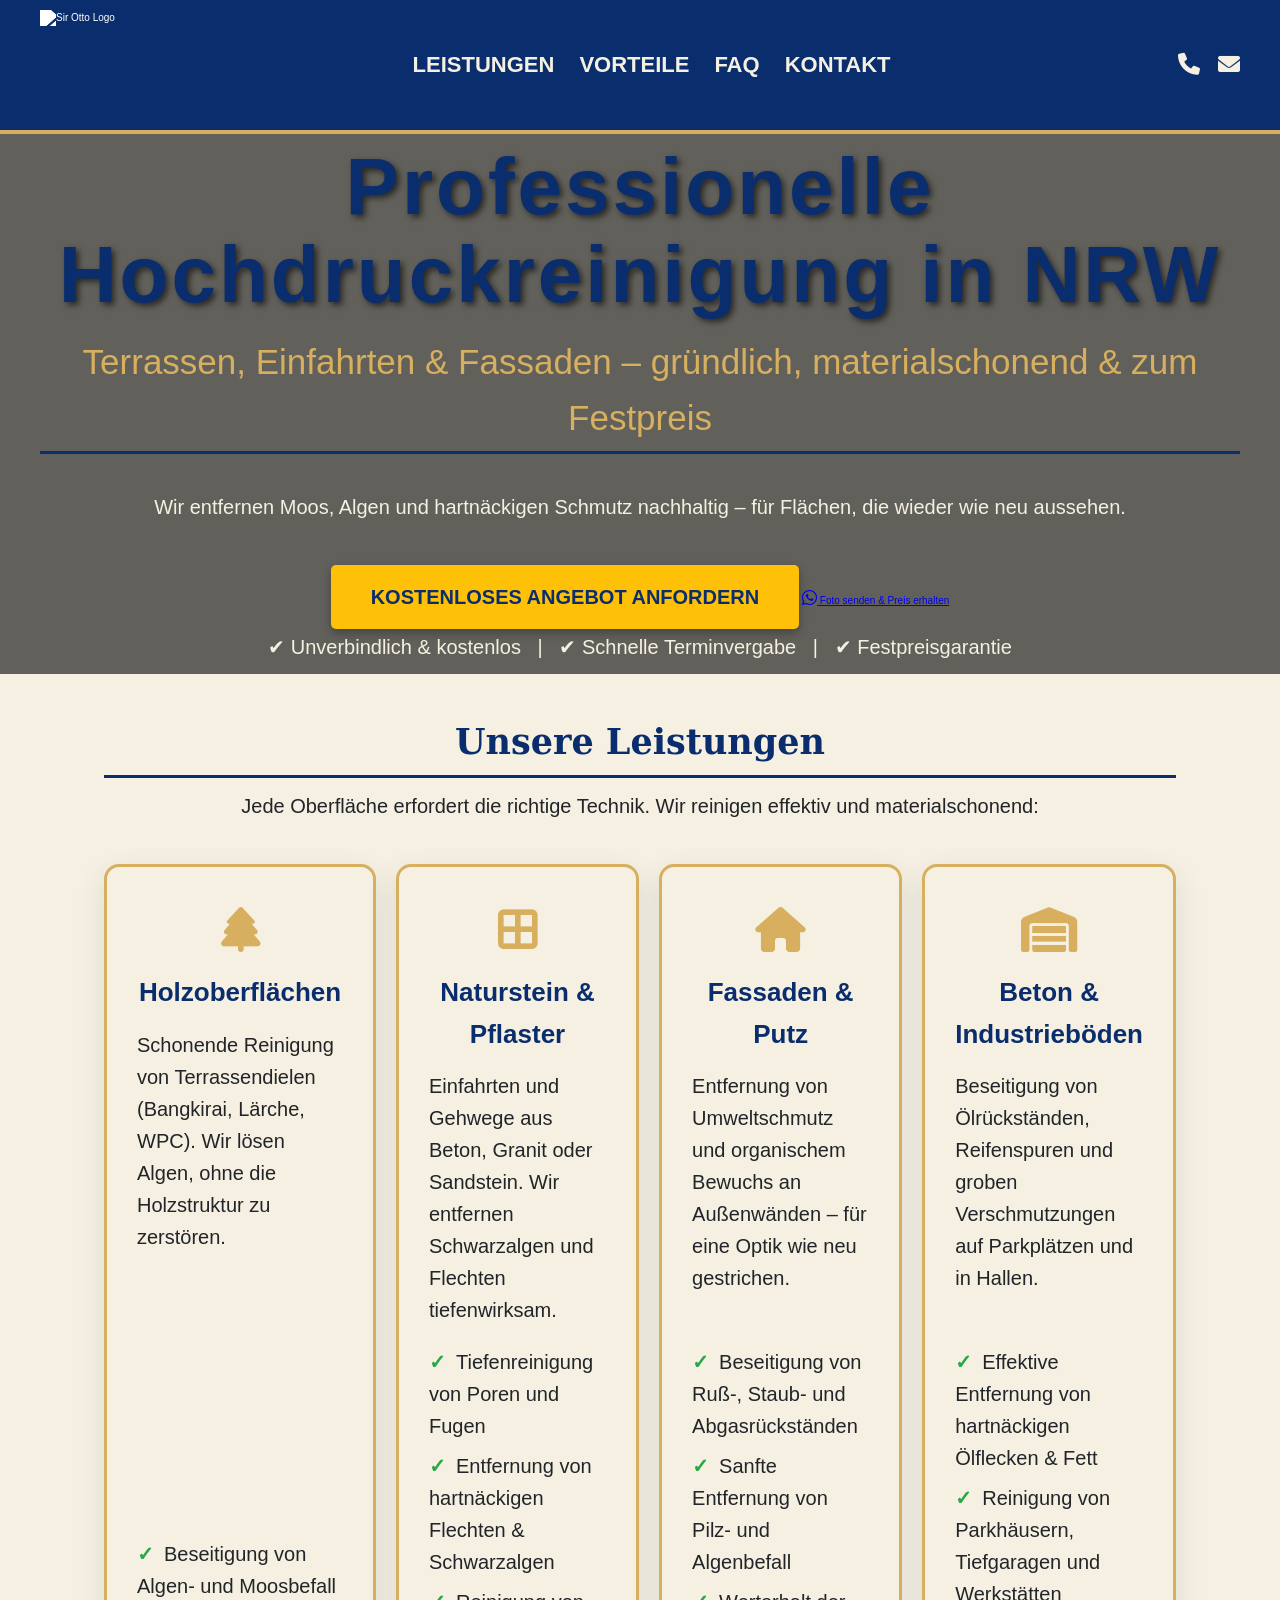
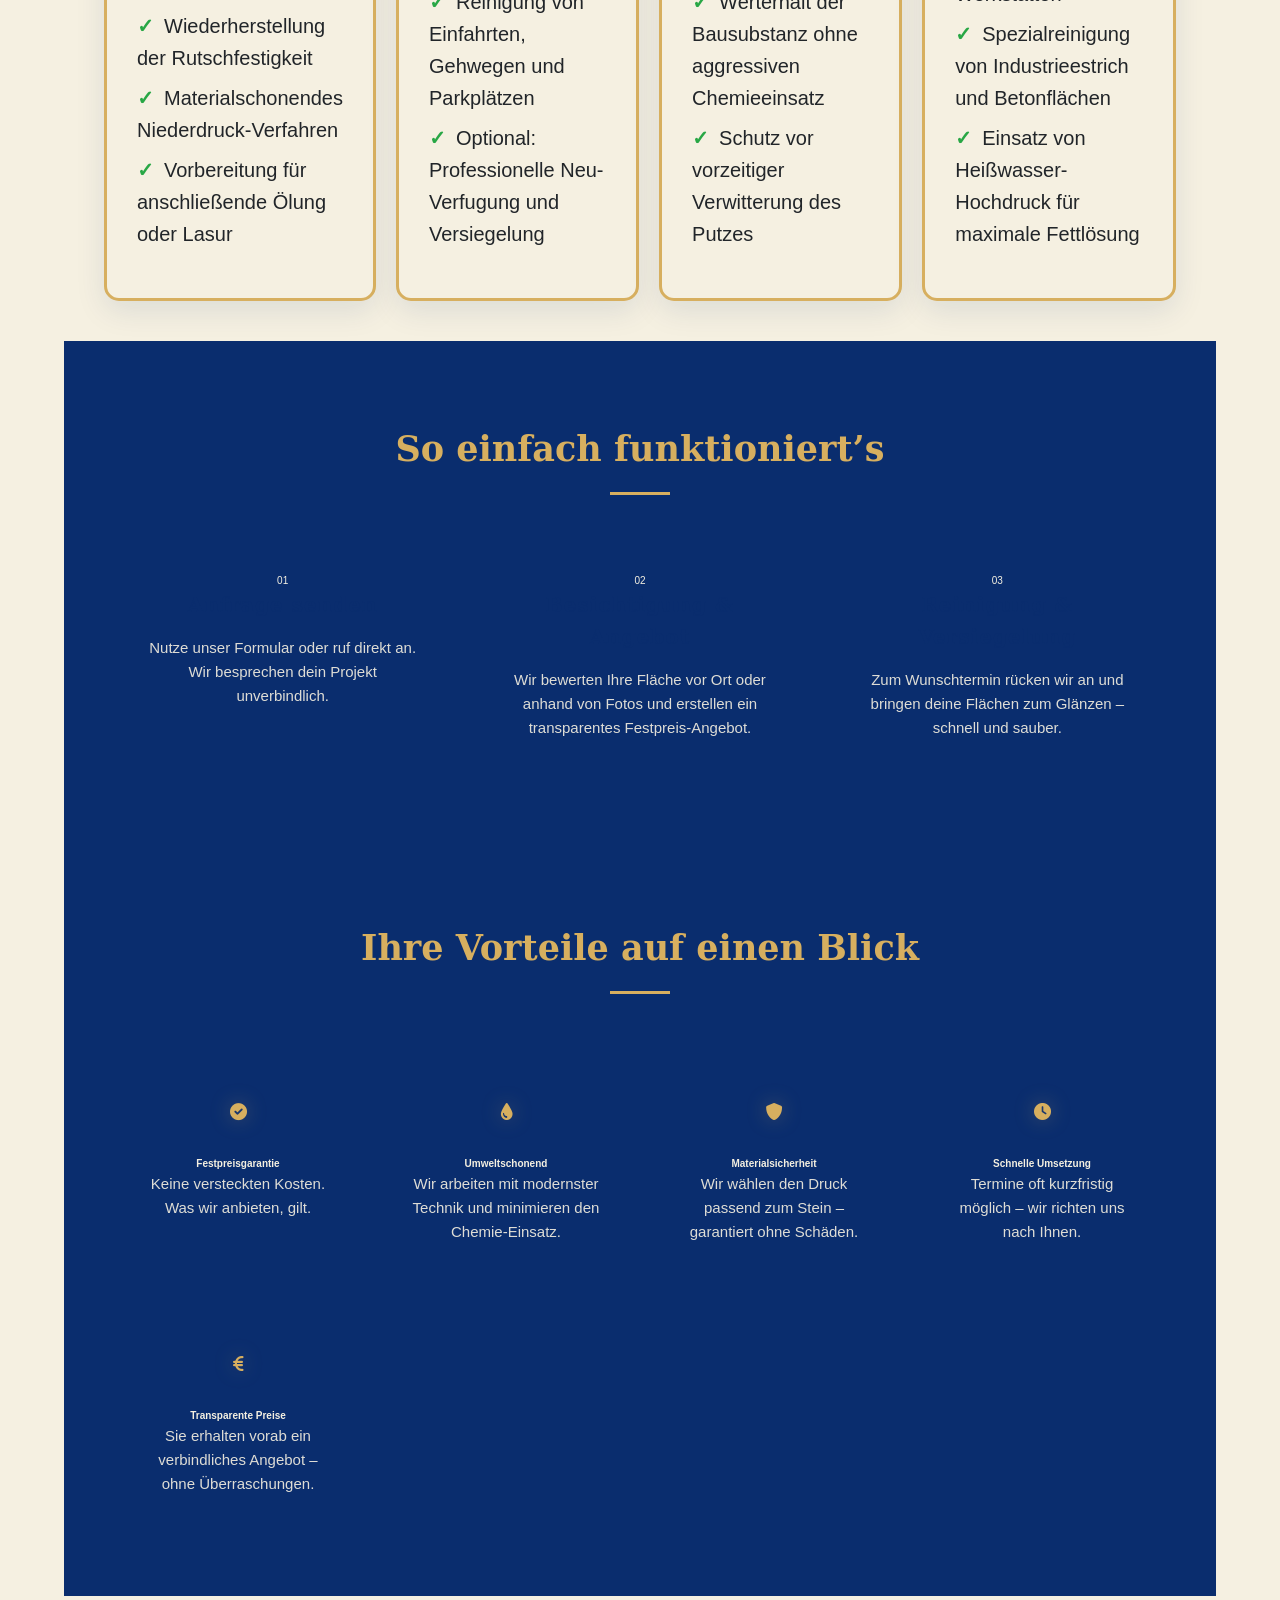
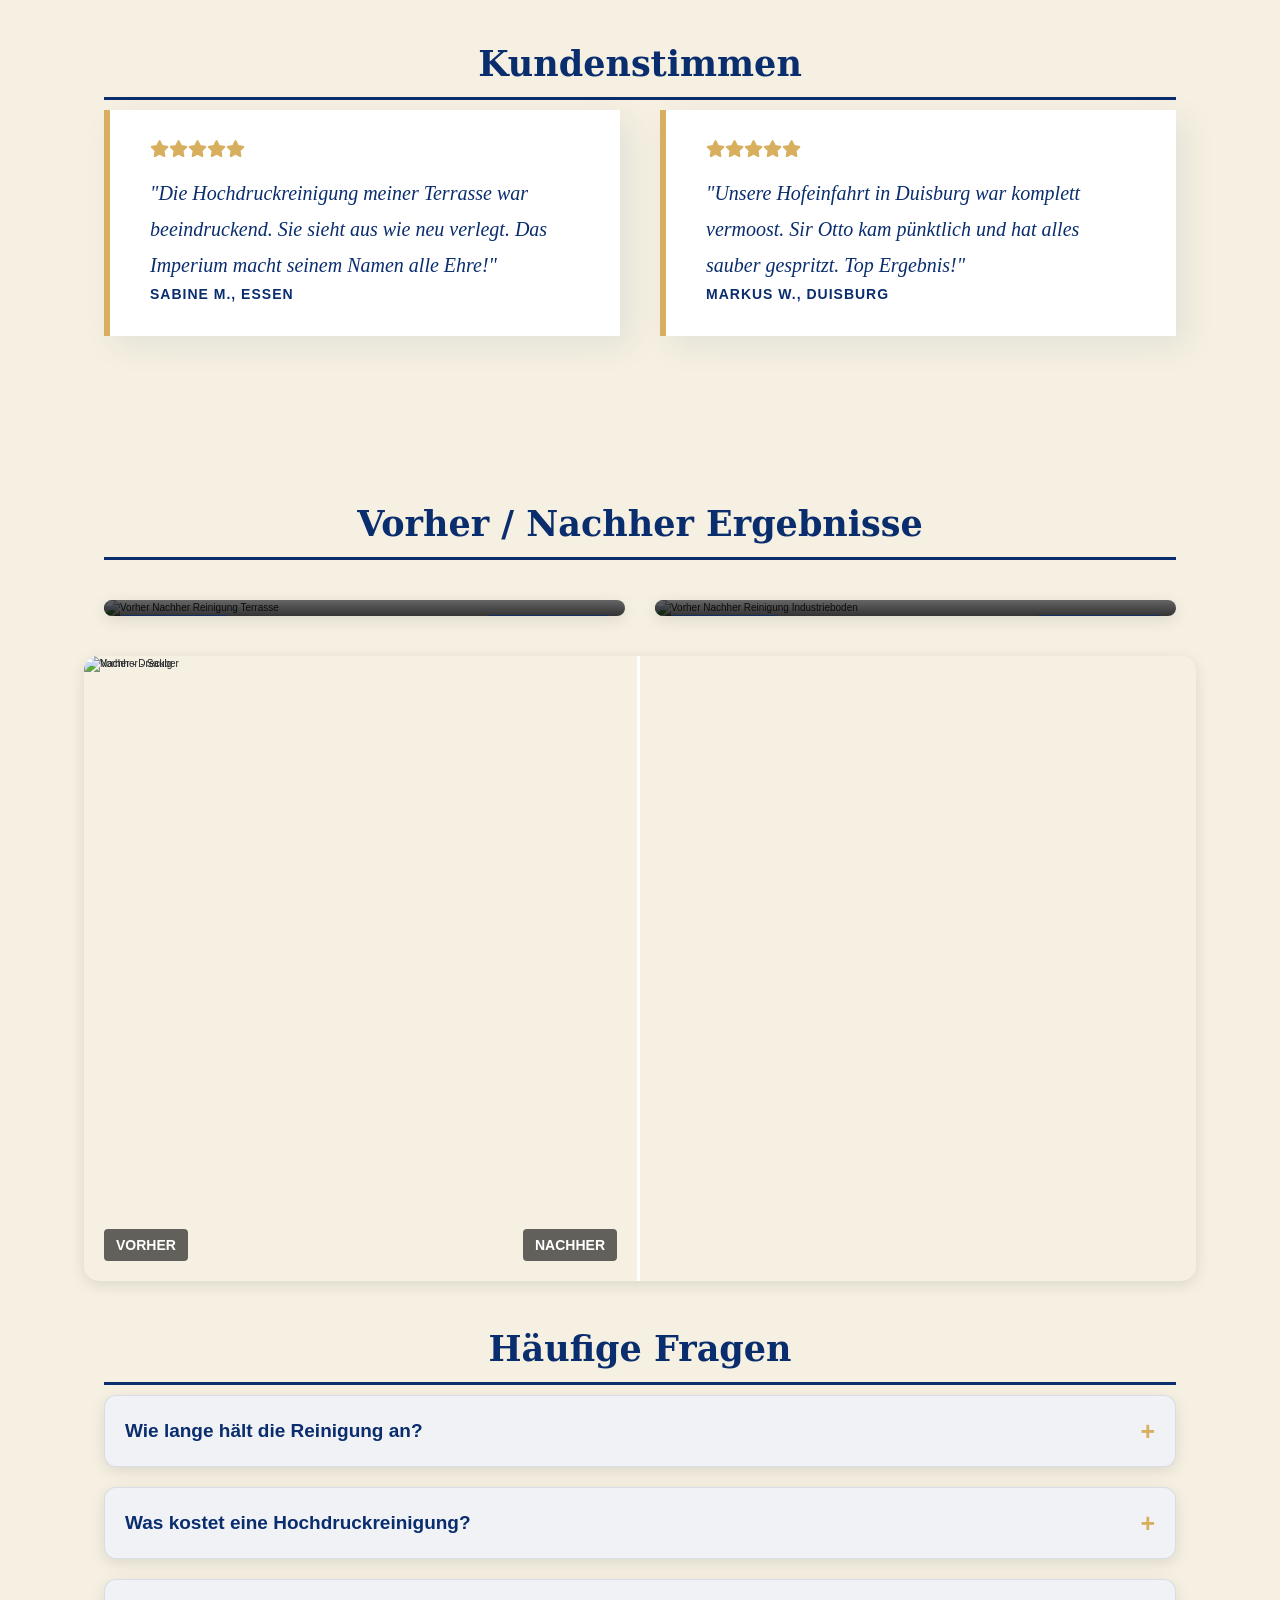
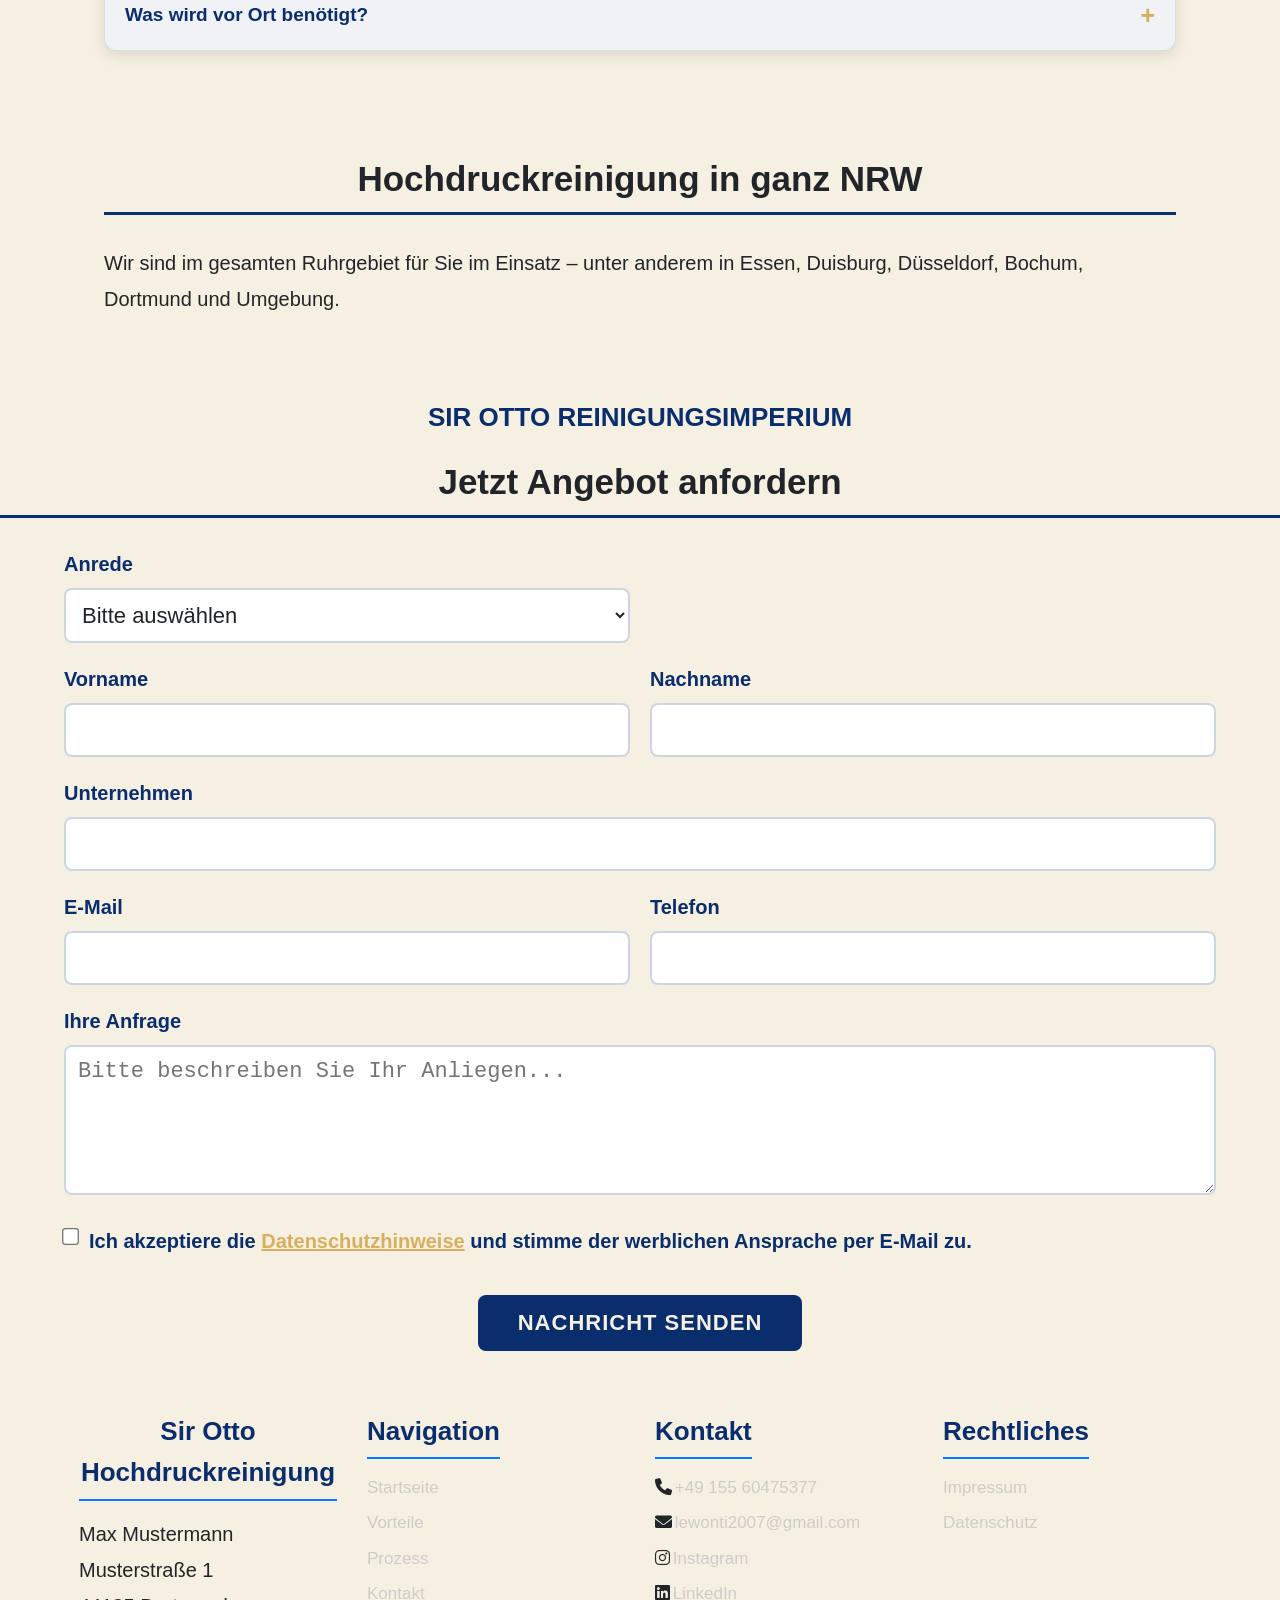
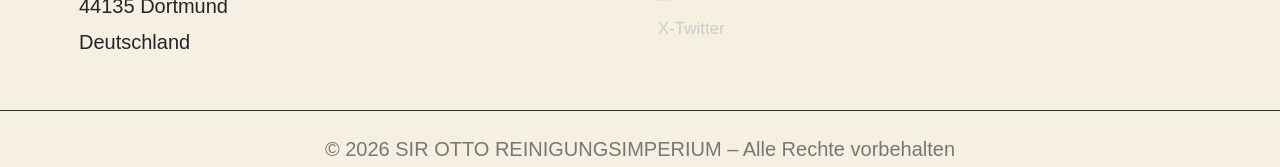
==== index.html @ 49a446cb "Add files via upload" ====
<!DOCTYPE html>
<html lang="de">
<head>
    <meta charset="UTF-8">
    <meta name="viewport" content="width=device-width, initial-scale=1.0">
    <title>Sir Otto Hochdruckreinigung | Professionelle Flächenreinigung NRW</title>
    <meta name="description" content="OTTO REINIGUNGSIMPERIUM">
    <meta name="description" content="Professionelle Hochdruckreinigung für Terrassen, Einfahrten und Fassaden in NRW. Jetzt kostenlos Angebot sichern – schnell, gründlich & zum Festpreis.">
    <link rel="icon" type="image" href="img/sir-otto-logo.jpeg"/>
    <link rel="stylesheet" href="styles.css">
    <link rel="stylesheet" href="https://cdnjs.cloudflare.com/ajax/libs/font-awesome/6.0.0/css/all.min.css">
</head>
<body>

    <header>
        <nav class="container navigation">
            <img src="img/sir-otto-reinigung-siluette.png" alt="Sir Otto Logo" id="logo-siluette">
            <ul>
                <li><a href="#materialien">Leistungen</a></li>
                <li><a href="#vorteile">Vorteile</a></li>
                <li><a href="#faq">FAQ</a></li>
                <li><a href="#kontaktformular">Kontakt</a></li>
            </ul>


            <div class="schneller-kontakt">
                <a href="tel:+4917657627031"><i class="fas fa-phone"></i></a>
                <a href="mailto:ottosiegert2005@gmail.com"><i class="fas fa-envelope"></i></a>
            </div>
        </nav>
    </header>

    <main>
        <section class="hero">
            <div class="container">
                <h1>Professionelle Hochdruckreinigung in NRW</h1>
                <h2>Terrassen, Einfahrten & Fassaden – gründlich, materialschonend & zum Festpreis</h2>

                <p>
                    Wir entfernen Moos, Algen und hartnäckigen Schmutz nachhaltig – 
                    für Flächen, die wieder wie neu aussehen.
                </p>

                <div class="hero-btns">
                    <a href="#kontaktformular" class="btn-main">Kostenloses Angebot anfordern</a>

                    <a href="https://wa.me/4917657627031?text=Hallo%2C%20ich%20möchte%20eine%20Reinigung%20anfragen." class="btn-whatsapp" target="_blank">
                        <i class="fab fa-whatsapp"></i> Foto senden & Preis erhalten
                    </a>
                </div>

                <p class="trust-badge">
                    ✔ Unverbindlich & kostenlos &nbsp; | &nbsp; ✔ Schnelle Terminvergabe &nbsp; | &nbsp; ✔ Festpreisgarantie
                </p>
            </div>
        </section>

        <section id="materialien" class="section">
            <div class="container">
                <h2 class="section-title">Unsere Leistungen</h2>
                <p class="section-subtitle">
                    Jede Oberfläche erfordert die richtige Technik. Wir reinigen effektiv und materialschonend:
                </p>
                
                <div class="grid">
                    <div class="card">
                        <div class="icon">
                            <i class="fas fa-tree"></i>
                        </div>
                        <h3>Holzoberflächen</h3>
    
                        <p>Schonende Reinigung von Terrassendielen (Bangkirai, Lärche, WPC). Wir lösen Algen, ohne die Holzstruktur zu zerstören.</p>
    
                        <ul>
                            <li>Beseitigung von Algen- und Moosbefall</li>
                            <li>Wiederherstellung der Rutschfestigkeit</li>
                            <li>Materialschonendes Niederdruck-Verfahren</li>
                            <li>Vorbereitung für anschließende Ölung oder Lasur</li>
                        </ul>  
                    </div>

                    <div class="card">
                        <div class="icon">
                            <i class="fas fa-border-all"></i>
                        </div>
                        <h3>Naturstein & Pflaster</h3>
    
                        <p>Einfahrten und Gehwege aus Beton, Granit oder Sandstein. Wir entfernen Schwarzalgen und Flechten tiefenwirksam.</p>
    
                        <ul>
                            <li>Tiefenreinigung von Poren und Fugen</li>
                            <li>Entfernung von hartnäckigen Flechten & Schwarzalgen</li>
                            <li>Reinigung von Einfahrten, Gehwegen und Parkplätzen</li>
                            <li>Optional: Professionelle Neu-Verfugung und Versiegelung</li>
                        </ul>
                    </div>
                    <div class="card">
                        <div class="icon">
                            <i class="fas fa-home"></i>
                        </div>
                        <h3>Fassaden & Putz</h3>
    
                        <p>Entfernung von Umweltschmutz und organischem Bewuchs an Außenwänden – für eine Optik wie neu gestrichen.</p>
    
                        <ul>
                            <li>Beseitigung von Ruß-, Staub- und Abgasrückständen</li>
                            <li>Sanfte Entfernung von Pilz- und Algenbefall</li>
                            <li>Werterhalt der Bausubstanz ohne aggressiven Chemieeinsatz</li>
                            <li>Schutz vor vorzeitiger Verwitterung des Putzes</li>
                        </ul>
                    </div>
                    <div class="card">
                        <div class="icon">
                            <i class="fas fa-warehouse"></i>
                        </div>
                        <h3>Beton & Industrieböden</h3>
    
                        <p>Beseitigung von Ölrückständen, Reifenspuren und groben Verschmutzungen auf Parkplätzen und in Hallen.</p>
    
                        <ul>
                            <li>Effektive Entfernung von hartnäckigen Ölflecken & Fett</li>
                            <li>Reinigung von Parkhäusern, Tiefgaragen und Werkstätten</li>
                            <li>Spezialreinigung von Industrieestrich und Betonflächen</li>
                            <li>Einsatz von Heißwasser-Hochdruck für maximale Fettlösung</li>
                        </ul>
                    </div>
                </div>
            </div>
        </section>


        <section id="prozess" class="section ablauf">
            <div class="container">
                <h2 class="section-title">So einfach funktioniert’s</h2>
                <div class="grid steps">
                    <div class="step-card">
                        <div class="step-number">01</div>
                        <h3>Anfrage senden</h3>
                        <p>
                            Nutze unser Formular oder ruf direkt an. Wir besprechen dein Projekt unverbindlich.
                        </p>
                    </div>
                    <div class="step-card">
                        <div class="step-number">02</div>
                        <h3>Besichtigung & Angebot</h3>
                        <p>
                            Wir bewerten Ihre Fläche vor Ort oder anhand von Fotos und erstellen ein transparentes Festpreis-Angebot.
                        </p>
                    </div>
                    <div class="step-card">
                        <div class="step-number">03</div>
                        <h3>Reinigung & Versiegelung</h3>
                        <p>
                            Zum Wunschtermin rücken wir an und bringen deine Flächen zum Glänzen – schnell und sauber.
                        </p>
                    </div>
                </div>
            </div>
        </section>


        <section id="vorteile" class="section otto">
            <div class="container">
                <h2 class="section-title">Ihre Vorteile auf einen Blick</h2>
                
                <div class="grid steps">

                    <div class="benefit-item">
                        <div class="benefit-icon">
                            <i class="fas fa-check-circle"></i>
                        </div>
                        <h4>Festpreisgarantie</h4>
                        <p>Keine versteckten Kosten. Was wir anbieten, gilt.</p>
                    </div>

                    <div class="benefit-item">
                        <div class="benefit-icon">
                            <i class="fas fa-tint"></i>
                        </div>
                        <h4>Umweltschonend</h4>
                        <p>Wir arbeiten mit modernster Technik und minimieren den Chemie-Einsatz.</p>
                    </div>

                    <div class="benefit-item">
                        <div class="benefit-icon">
                            <i class="fas fa-shield-alt"></i>
                        </div>
                        <h4>Materialsicherheit</h4>
                        <p>Wir wählen den Druck passend zum Stein – garantiert ohne Schäden.</p>
                    </div>

                    <div class="benefit-item">
                        <div class="benefit-icon">
                            <i class="fas fa-clock"></i>
                        </div>
                        <h4>Schnelle Umsetzung</h4>
                        <p>Termine oft kurzfristig möglich – wir richten uns nach Ihnen.</p>
                    </div>

                    <div class="benefit-item">
                        <div class="benefit-icon">
                            <i class="fas fa-euro-sign"></i>
                        </div>
                        <h4>Transparente Preise</h4>
                        <p>Sie erhalten vorab ein verbindliches Angebot – ohne Überraschungen.</p>
                    </div>

                </div>
            </div>
        </section>

        <!--===BEWERTUNGEN===-->
       <section id="referenzen" class="section referenz-section">
            <div class="container">
                <h2 class="section-title">Kundenstimmen</h2>
        
                <div class="testimonials-grid">
                    <div class="testimonial-card">
                        <div class="stars">
                            <i class="fas fa-star"></i><i class="fas fa-star"></i><i class="fas fa-star"></i><i class="fas fa-star"></i><i class="fas fa-star"></i>
                        </div>
                        <p>"Die Hochdruckreinigung meiner Terrasse war beeindruckend. Sie sieht aus wie neu verlegt. Das Imperium macht seinem Namen alle Ehre!"</p>
                        <span class="client-name">Sabine M., Essen</span>
                    </div>

                    <div class="testimonial-card">
                        <div class="stars">
                            <i class="fas fa-star"></i><i class="fas fa-star"></i><i class="fas fa-star"></i><i class="fas fa-star"></i><i class="fas fa-star"></i>
                        </div>
                        <p>"Unsere Hofeinfahrt in 
                            
                            Duisburg war komplett vermoost. Sir Otto kam pünktlich und hat alles sauber gespritzt. Top Ergebnis!"</p>
                        <span class="client-name">Markus W., Duisburg</span>
                    </div>
                </div>

            </div>
        </section>

        <section class="section">
            <div class="container">
                <h2 class="section-title">Vorher / Nachher Ergebnisse</h2>
        
                <div class="gallery-grid">
                    <div class="gallery-item">
                        <div class="image-labels">
                            <span>Vorher</span>
                            <span>Nachher</span>
                        </div>
                        <img src="img/vorher-nacher.jpg" alt="Vorher Nachher Reinigung Terrasse">
                        <p>Terrassen-Hochdruckreinigung</p>
                    </div>

                    <div class="gallery-item">
                        <div class="image-labels">
                            <span>Vorher</span>
                            <span>Nachher</span>
                        </div>
                        <img src="img/vorher-nacher2.jpeg" alt="Vorher Nachher Reinigung Industrieboden">
                        <p>Industrieboden-Grundreinigung</p>
                    </div>
                </div>
            </div>
        </section>

        <section >
            <div class="slider-container section container">
                <div class="slider-wrapper">
                    <img src="img/vorher3.png" alt="Nachher - Sauber" class="slider-image image-after">
        
                    <div class="slider-image image-before" style="width: 50%;">
                        <img src="img/nacher3.png" alt="Vorher - Dreckig">
                        <span class="label label-before">Vorher</span>
                        <span class="label label-after">Nachher</span>
                    </div>
        
                    <input type="range" min="0" max="100" value="50" class="slider-input" aria-label="Vorher-Nachher Vergleich schieben">
        
                    <div class="slider-line"></div>
                </div>
            </div>
        </section>
        
        <section id="faq" class="section">
            <div class="container">
                <h2 class="section-title">Häufige Fragen</h2>
                <div class="faq-container">
                    <details>
                        <summary>Wie lange hält die Reinigung an?</summary>
                        <p>
                            Je nach Lage und Witterung bleibt die Fläche 1–3 Jahre sauber. Auf Wunsch bieten wir eine Langzeit-Versiegelung an.
                        </p>
                    </details>

                    <details>
                        <summary>Was kostet eine Hochdruckreinigung?</summary>
                        <p>
                            Die Kosten hängen von Fläche, Verschmutzung und Material ab. 
                            Senden Sie uns einfach ein Foto – Sie erhalten schnell ein unverbindliches Angebot.
                        </p>
                    </details>

                    <details>
                        <summary>Was wird vor Ort benötigt?</summary>
                        <p>
                            Wir benötigen lediglich Zugang zu einem Wasseranschluss und Strom.
                        </p>
                    </details>
                </div>
            </div>
        </section>

        <section class="section territory bg-dark">
            <div class="container text-center">
                <h2>Hochdruckreinigung in ganz NRW</h2>

                <p>
                    Wir sind im gesamten Ruhrgebiet für Sie im Einsatz – 
                    unter anderem in Essen, Duisburg, Düsseldorf, Bochum, Dortmund und Umgebung.
                </p>
            </div>
        </section>

        <!--===KONTAKTFORMULAR===-->
        <!--===KONTAKTFORMULAR===-->
        <section id="kontaktformular" class="kontakt section">
            <h3>SIR OTTO REINIGUNGSIMPERIUM</h3>
            <h2 class="anfrage">Jetzt Angebot anfordern</h2>

            <form action="XXXX" method="post">

                <div class="form-row">
                    <div class="form-group">
                        <label for="anrede">Anrede</label>
                        <select name="anrede" id="anrede">
                            <option value="">Bitte auswählen</option>
                            <option value="herr">Herr</option>
                            <option value="frau">Frau</option>
                            <option value="divers">Divers</option>
                        </select>
                    </div>
                </div>

                <div class="form-row">
                    <div class="form-group">
                        <label for="vorname">Vorname</label>
                        <input type="text" id="vorname" name="vorname" required>
                    </div>

                    <div class="form-group">
                        <label for="nachname">Nachname</label>
                        <input type="text" id="nachname" name="nachname" required>
                    </div>
                </div>

                <div class="form-group">
                    <label for="unternehmen">Unternehmen</label>
                    <input type="text" id="unternehmen" name="unternehmen">
                </div>

                <div class="form-row">
                    <div class="form-group">
                        <label for="email">E-Mail</label>
                        <input type="email" id="email" name="email" required>
                    </div>

                    <div class="form-group">
                        <label for="telefon">Telefon</label>
                        <input type="tel" id="telefon" name="telefon">
                    </div>
                </div>

                <div class="form-group">
                    <label for="anfrage">Ihre Anfrage</label>
                    <textarea id="anfrage" name="anfrage" placeholder="Bitte beschreiben Sie Ihr Anliegen..."></textarea>
                </div>

                <div class="form-group">
                    <input type="checkbox" id="akzeptieren" name="akzeptieren" required>

                    <label for="akzeptieren">
                        Ich akzeptiere die <a href="XXX" target="_blank">Datenschutzhinweise</a> und stimme der werblichen Ansprache per E-Mail zu.
                    </label>
                </div>

            <!-- spam schutz-->
                <div style="display:none;">
                    <label for="website">Website</label>
                    <input type="text" id="website" name="website">
                </div>
                <!-- -->

                <button type="submit" class="btn">Nachricht senden</button>

            </form>
        </section>
    </main>

    <footer>
        <div class="footer-container">
            <div class="footer-box">
                <h3>Sir Otto Hochdruckreinigung</h3>
                <p>
                    Max Mustermann<br>
                    Musterstraße 1<br>
                    44135 Dortmund<br>
                    Deutschland
                </p>
            </div>
            <div class="footer-box">
                <h3>Navigation</h3>
                <ul>
                    <li><a href="#">Startseite</a></li>
                    <li><a href="#vorteile">Vorteile</a></li>
                    <li><a href="#prozess">Prozess</a></li>
                    <li><a href="#kontaktformular">Kontakt</a></li>
                </ul>
            </div>
            <div class="footer-box">
                <h3>Kontakt</h3>
                <ul>
                    <li><i class="fas fa-phone"></i> <a href="tel:+4915560475377">+49 155 60475377</a></li>
                    <li><i class="fas fa-envelope"></i> <a href="mailto:lewonti2007@gmail.com">lewonti2007@gmail.com</a></li>
                    <li><i class="fab fa-instagram"></i> <a href="https://www.instagram.com/lewonti_27/" target="_blank">Instagram</a></li>
                    <li><i class="fab fa-linkedin"></i> <a href="" target="_blank">LinkedIn</a></li>
                    <li><i class="fab fa-x-twitter"></i> <a href="" target="_blank">X-Twitter</a></li>
                </ul>
            </div>
            <div class="footer-box">
                <h3>Rechtliches</h3>
                <ul>
                    <li><a href="impressum.html">Impressum</a></li>
                    <li><a href="datenschutz.html">Datenschutz</a></li>
                </ul>
            </div>
        </div>
        <div class="footer-bottom">
            <p>© 2026 SIR OTTO REINIGUNGSIMPERIUM – Alle Rechte vorbehalten</p>
        </div>
    </footer>
<script src="index.js" defer></script>
</body>
</html>
---- styles.css ----
/* =========================================
   SIR OTTO REINIGUNGSIMPERIUM - OPTIMIZED
   ========================================= */

*,
*::before,
*::after {
  box-sizing: border-box;
  margin: 0;
  padding: 0;
}

:root {
  /* Deine gewählten Farben */
  --primary-blue: rgba(10, 45, 110, 1);
  --accent-gold: rgba(215, 175, 95, 1);
  --light-cream: rgba(245, 240, 225, 1);
  
  --bg-light-gray: rgba(240, 242, 245, 1); 
  --success-green: rgba(40, 167, 69, 1);   
  --cta-gold: rgba(255, 193, 7, 1);        
  --text-dark: rgba(33, 37, 41, 1);        
  
  --dark-overlay: rgba(0, 0, 0, 0.6);
  --shadow: 0 4px 15px rgba(0, 0, 0, 0.1);
}

html {
  font-size: 62.5%; /* 1rem = 10px für einfachere Umrechnung */
  scroll-behavior: smooth;
  background-color: var(--light-cream);
}

body {
  font-family: 'Segoe UI', Roboto, Helvetica, Arial, sans-serif;
  line-height: 1.6;
  color: var(--text-dark);
  background-color: var(--light-cream);
}

/* ===== 2. TYPOGRAFIE KORRIGIERT ===== */
h1 {
    text-align: center;
    font-size: 5.5rem; /* 55px - Mächtig und klar */
    line-height: 1.2;
    margin-bottom: 2rem;
    color: var(--primary-blue);
}

.hero h1 {
  font-size: 8rem; /* Jetzt ist es RICHTIG groß (80px) */
  letter-spacing: 3px;
  margin-bottom: 15px;
  text-shadow: 3px 3px 6px rgba(0,0,0,0.6); /* Stärkerer Schatten für mehr Wucht */
  line-height: 1.1;
}

/* Und für Handys, damit es nicht über den Rand geht: */
@media (max-width: 768px) {
  .hero h1 {
    font-size: 4.5rem; /* Auf dem Handy etwas kleiner, damit es passt */
  }
}

h2 {
    font-size: 3.5rem; /* 35px */
    text-align: center;
    margin-bottom: 3rem;
    border-bottom: 3px solid var(--primary-blue);
    padding-bottom: 5px;
    color: var(--text-dark);
}

h3 {
    text-align: center;
    color: var(--primary-blue); /* Blau wirkt oft lesbarer als Gold auf weiß */
    font-size: 2.6rem; /* 26px */
    margin-bottom: 1.5rem;
}

p {
    font-size: 2.0rem; /* 20px - Perfekte Lesegröße */
    line-height: 1.8;
}

/* --- HEADER & NAVIGATION --- */
header {
  background: var(--primary-blue); /* Dunkelblau als Basis für Autorität */
  padding: 1rem 0;
  position: sticky;
  top: 0;
  z-index: 1000;
  border-bottom: 4px solid var(--accent-gold); /* Goldene Trennlinie */
}

nav {
  display: flex;
  justify-content: space-between;
  align-items: center;
  padding: 1rem 2rem; /* Abstand zum Rand */
}

#logo-siluette {
  height: 110px;
  filter: brightness(0) invert(1); 
}

/* Verhindert, dass die Liste am Kontakt klebt */
nav ul {
  list-style: none;
  display: flex;
  margin: 0;
  padding: 0;
}

nav ul li {
  margin-left: 25px;
}

nav ul li a {
  color: var(--light-cream); /* Cremeweiß statt hartem Reinweiß */
  text-decoration: none;
  font-weight: bold;
  text-transform: uppercase;
  font-size: 2.2rem;
  transition: color 0.5s;
}

nav ul li a:hover {
  color: var(--cta-gold);
}

/* Fix für die Icons (Zusammengefasste Transition) */
.schneller-kontakt a i {
    color: var(--light-cream);
    font-size: 2.2rem;
    margin-left: 15px;
    transition: transform 0.3s ease, color 0.5s; /* Korrigiert */
}

.schneller-kontakt a:hover i {
    transform: scale(1.2); /* Vergrößert das Icon um 20% */
    color: var(--cta-gold); /* Optional: Farbe gleichzeitig ändern */
}

/* --- HERO SECTION --- */
.hero {
    background: linear-gradient(var(--dark-overlay), var(--dark-overlay)), 
              url('img/otto-schaschlik.jpeg') center/cover no-repeat;
    height: 60vh;
    display: flex;
    align-items: center;
    justify-content: center;
    text-align: center;
    color: var(--light-cream);
}

.hero h2 {
    font-size: 3.5rem;
    font-weight: 300;
    color: var(--accent-gold); /* Gold für den Untertitel */
    margin-bottom: 35px;
}

.btn-main {
    margin-top: 4rem;
    font-size: 2rem;
    display: inline-block;
    background: var(--cta-gold); /* Auffälliges Gold für Klicks */
    color: var(--primary-blue);
    padding: 16px 40px;
    text-decoration: none;
    border-radius: 5px;
    font-weight: 700;
    text-transform: uppercase;
    transition: transform 0.2s, background 0.3s;
    box-shadow: 0 4px 10px rgba(0,0,0,0.3);
}

.btn-main:hover {
    background: white;
    transform: translateY(-3px);
}

/*=========================================================*/
.container {
    width: 100%;
    max-width: none; /* Entfernt die Begrenzung auf z.B. 1200px */
    padding: 0 4rem; /* Ein bisschen "Atmen" zum Rand lassen wir, sonst sieht es gequetscht aus */
}

.section {
    padding: 4rem 0;
    width: 90%;       /* Damit es auf kleinen Bildschirmen schrumpft */
    margin: 0 auto;
}

.section-title {
    font-size: 3.5rem;
    color: var(--primary-blue);
    margin-bottom: 1rem;
    font-family: 'serif'; /* Ein Serif-Font passt gut zum "Imperium"-Stil */
}

.section-subtitle {
    color: var(--text-dark);
    margin-bottom: 4rem;
    text-align: center;
}

.grid {
    display: grid;
    grid-template-columns: repeat(4, 1fr); 
    gap: 2rem; /* Abstand zwischen den Karten */
    width: 100%;
    max-width: none; 
    margin: 0; /* Kein automatisches Zentrieren mehr nötig */
}

.card .icon {
    display: flex;
    justify-content: center; /* Horizontal zentrieren */
    align-items: center;     /* Vertikal zentrieren */
}

.card .icon i {
    font-size: 4.5rem;
    color: var(--accent-gold);
    margin-bottom: 2rem; /* Beachte:  unten verschiebt die optische Mitte! */
}

.card {
    background: var(--light-cream);
    padding: 4rem 3rem;
    border-radius: 15px;
    box-shadow: 0 10px 30px rgba(10, 45, 110, 0.1);
    transition: all 0.3s ease;
    border: 1px solid rgba(215, 175, 95, 0.2);
    border: 3px solid var(--accent-gold);
    /* Wichtig: Karten in einer Reihe sind immer gleich hoch */
    display: flex;
    flex-direction: column;
    height: 100%; 
}

.card ul {
    list-style: none;
    padding: 0;
    text-align: left;
    margin-top: auto; /* Schiebt die Liste nach unten, falls Texte unterschiedlich lang sind */
    padding-top: 2rem;
}

.card:hover {
    transform: translateY(-10px);
    box-shadow: 0 15px 40px rgba(10, 45, 110, 0.2);
}

.service-icon {
    color: var(--accent-gold); /* Dein Logo-Gold für die Icons */
    margin-bottom: 2.5rem;
}

.card h3 {
    color: var(--primary-blue);
    margin-bottom: 1.5rem;
    text-align: center;
}

.card p {
    line-height: 1.6;
    color: var(--text-dark);
}

.card ul li {
    font-size: 2rem;
    margin-bottom: 0.8rem;
    color: var(--text-dark);
}

.card ul li::before {
    content: "✓";
    color: var(--success-green); /* Dein Erfolg-Grün */
    font-weight: bold;
    margin-right: 1rem;
}

/* ===== REFERENZEN & SOCIAL PROOF - MODERNIZED ===== */
/* Testimonials */
.testimonials-grid {
    display: grid;
    grid-template-columns: repeat(auto-fit, minmax(320px, 1fr));
    gap: 4rem;
    margin-bottom: 8rem;
}

.testimonial-card {
    background: #fff;
    padding: 3rem 4rem;
    border-left: 6px solid var(--accent-gold);
    position: relative;
    box-shadow: 10px 10px 30px rgba(10, 45, 110, 0.08);
    transition: transform 0.3s ease;
}

.testimonial-card::before {
    display: none; /* Icon entfernen */
}

.testimonial-card:hover {
    transform: translateY(-5px);
}

.stars {
    color: var(--accent-gold);
    margin-bottom: 1.5rem;
}

.testimonial-card p {
    font-family: "Georgia", serif; /* Klassische Serif-Schrift für das Zitat */
    font-style: italic;
    color: var(--primary-blue);
}

.client-name {
    display: block;
    font-weight: 800;
    color: var(--primary-blue);
    font-size: 1.4rem;
    text-transform: uppercase;
    letter-spacing: 1px;
}

/* Galerie - Neuer "Clean Look" */
.gallery-grid {
    display: grid;
    grid-template-columns: repeat(auto-fit, minmax(400px, 1fr));
    gap: 3rem;
    margin-top: 4rem;
}

.gallery-item {
    position: relative;
    overflow: hidden;
    border-radius: 15px;
    box-shadow: var(--shadow);
    background: #fff;
}

.gallery-item img {
    width: 100%;
    height: 100%;
    object-fit: cover;
    display: block;
    transition: transform 0.5s ease;
}

.gallery-item:hover img {
    transform: scale(1.05);
}

/* Subtile Labels direkt auf dem Bild */
.image-labels {
    position: absolute;
    top: 0;
    left: 0;
    width: 100%;
    display: flex;
    justify-content: space-between;
    padding: 1.5rem;
    z-index: 2;
    pointer-events: none;
}

.image-labels span {
    background: rgba(10, 45, 110, 0.8);
    color: var(--light-cream);
    padding: 0.5rem 1.2rem;
    font-size: 2rem;
    font-weight: bold;
    text-transform: uppercase;
    border-radius: 4px;
    backdrop-filter: blur(4px);
}

.gallery-item p {
    position: absolute;
    bottom: 0;
    width: 100%;
    background: linear-gradient(transparent, rgba(0,0,0,0.8));
    color: rgb(65, 226, 146);
    margin: 0;
    padding: 2rem 1.5rem 1rem;
    font-size: 2rem;
    font-weight: bold;
}

/* =========================================
   FAQ SEKTION - IMPERIUM STYLE
   ========================================= */

#faq {
    background-color: var(--light-cream); /* Kontrast zum hellgrauen Bereich davor */
}

.faq-container {
    max-width: 1800px; /* Begrenzt die Breite für bessere Lesbarkeit */
    margin: 0 auto;
    text-align: left;
}

.faq-container details {
    background-color: var(--bg-light-gray);
    border: 1px solid rgba(10, 45, 110, 0.1);
    border-radius: 12px;
    margin-bottom: 2rem;
    padding: 1.5rem 2rem;
    transition: all 0.3s ease;
    box-shadow: var(--shadow);
}

/* Hover-Effekt für die ganze Kachel */
.faq-container details:hover {
    border-color: var(--accent-gold);
    transform: translateX(5px);
}

/* Styling der Frage (Summary) */
.faq-container summary {
    font-size: 1.9rem;
    font-weight: bold;
    color: var(--primary-blue);
    cursor: pointer;
    list-style: none; /* Entfernt den Standard-Pfeil */
    display: flex;
    justify-content: space-between;
    align-items: center;
}

/* Eigener Custom-Pfeil (Plus-Zeichen) */
.faq-container summary::after {
    content: '+';
    font-size: 2.5rem;
    color: var(--accent-gold);
    transition: transform 0.3s ease;
}

/* Wenn das FAQ offen ist */
.faq-container details[open] {
    border-color: var(--accent-gold);
    background-color: #fff;
}

.faq-container details[open] summary {
    margin-bottom: 1.5rem;
    border-bottom: 1px solid rgba(215, 175, 95, 0.3);
    padding-bottom: 1rem;
}

.faq-container details[open] summary::after {
    content: '-';
    transform: rotate(180deg);
}

/* Die Antwort (Text) */
.faq-container p {
    font-size: 2.0rem;
    color: var(--text-dark);
    line-height: 1.8;
    margin-bottom: 0; /* Verhindert doppelten Abstand unten */
}

/* Animation beim Öffnen */
.faq-container details[open] p {
    animation: fadeIn 0.4s ease-out;
}

@keyframes fadeIn {
    from { opacity: 0; transform: translateY(-10px); }
    to { opacity: 1; transform: translateY(0); }
}

.kontakt{
    width: 100%;
}
/* --- FORMULAR LAYOUT (Struktur) --- */
form {
    display: flex;
    flex-direction: column;
    gap: 2rem;
    max-width: 90%; /* Optional: Zentriert das Formular schöner */
    margin: auto;
}

.form-row {
    display: grid;
    grid-template-columns: 1fr 1fr; 
    gap: 2rem;
}

.form-group {
    display: flex;
    flex-direction: column;
}

/* --- LABELS & INPUTS (Farben & Design) --- */
.form-group label {
    font-size: 2rem;
    margin-bottom: 0.8rem;
    color: var(--primary-blue); /* Dunkelblau aus Logo */
    font-weight: bold;
}

input, select, textarea {
    width: 100%;
    padding: 1.2rem;
    font-size: 2.2rem;
    background-color: #ffffff;
    border: 2px solid rgba(10, 45, 110, 0.2); /* Dezentes Blau-Grau */
    border-radius: 8px;
    color: var(--text-dark);
    transition: all 0.3s ease;
}

/* Focus: Wenn der Nutzer reinklickt */
input:focus, select:focus, textarea:focus {
    outline: none;
    border-color: var(--accent-gold); /* Wechselt zu Gold */
    box-shadow: 0 0 10px rgba(215, 175, 95, 0.3); /* Goldener Glow */
}

textarea {
    min-height: 150px;
    resize: vertical;
}

/* --- SPEZIALFALL: CHECKBOX --- */
.form-group:has(input[type="checkbox"]) {
    flex-direction: row;
    align-items: flex-start;
    gap: 1.2rem;
    margin-top: 1rem;
}

.form-group input[type="checkbox"] {
    width: auto;
    transform: scale(1.3);
    margin-top: 0.5rem;
    cursor: pointer;
    accent-color: var(--accent-gold); /* Goldener Haken */
}

.form-group label a {
    color: var(--accent-gold);
    text-decoration: underline;
}

/* --- ABSENDE BUTTON (Zentriert) --- */
.btn {
    background-color: var(--primary-blue);
    color: var(--light-cream);
    padding: 1.5rem 4rem; /* Etwas breiter wirkt edler */
    font-size: 2.2rem;
    font-weight: bold;
    border: none;
    border-radius: 8px;
    cursor: pointer;
    transition: all 0.3s ease;
    text-transform: uppercase;
    letter-spacing: 1px;

    /* Diese Zeile schiebt den Button in die Mitte des Flex-Containers */
    align-self: center; 
    
    margin-top: 1rem; /* Etwas Abstand nach oben */
    min-width: 250px; /* Verhindert, dass der Button auf Handys zu winzig wird */
    margin-bottom: 2rem;
}

.btn:hover {
    background-color: var(--accent-gold);
    color: var(--primary-blue);
    transform: translateY(-2px);
    box-shadow: 0 5px 15px rgba(0, 0, 0, 0.2);
}

/* --- Footer --- */
.footer {
    background-color: #1a1a1a; /* Dunkler, professioneller Look */
    color: #ffffff;
    padding: 40px 20px 20px;
    font-family: sans-serif;
}

.footer-container {
    display: flex;
    flex-wrap: wrap;
    justify-content: space-between;
    max-width: 90%;
    margin: 0 auto;
}

.footer-box {
    flex: 1;
    min-width: 200px;
    margin-bottom: 20px;
    padding: 0 15px;
}

.footer-box h3 {
    border-bottom: 2px solid #007bff; /* Akzentfarbe */
    display: inline-block;
    margin-bottom: 15px;
    padding-bottom: 5px;
}

.footer-box ul {
    list-style: none;
    padding: 0;
}

.footer-box ul li {
    margin-bottom: 8px;
}

.footer-box a {
    font-size: 1.7rem;
    color: #ccc;
    text-decoration: none;
    transition: color 0.3s;
}

.fab, .fas{
    font-size: 1.7rem;
}
.footer-box a:hover {
    color: #007bff;
}

.footer-bottom {
    text-align: center;
    border-top: 1px solid #333;
    margin-top: 30px;
    padding-top: 20px;
    font-size: 0.9rem;
    color: #777;
}

/* Responsive Fix für schmale Handys */
@media (max-width: 600px) {
    .form-row { grid-template-columns: 1fr; }
}

/* Responsive Anpassung */
@media (max-width: 768px) {
    nav {
        flex-direction: column;
        gap: 2rem;
    }

    .footer-container {
        flex-direction: column;
        text-align: center;
    }
    
    .footer-box h3 {
        display: block;
    }

    .form-row {
        grid-template-columns: 1fr;
    }
}

@media (max-width: 992px) {
    #logo-siluette {
        height: 80px;
    }
    nav ul li a {
        font-size: 1.4rem;
    }
    .grid {
        grid-template-columns: 1fr; /* Eine Spalte für Tablets ist oft sauberer */
    }
}

/* Tablet: 2 Spalten nebeneinander */
@media (max-width: 1024px) {
    .grid {
        grid-template-columns: repeat(1, 1fr);
    }
}

/* Responsive: Damit es auf Tablets und Handys trotzdem noch passt */
@media (max-width: 1200px) {
    .grid {
        grid-template-columns: repeat(2, 1fr);
    }
    .container {
        padding: 0 2rem;
    }
}

/* ===== VORHER-NACHHER SLIDER ===== */

.slider-container {
    max-width: 1800px; /* Begrenzt die Breite, damit es edel wirkt */
    margin: 0 auto;
    padding: 0 2rem;
}

.slider-wrapper {
    position: relative;
    width: 100%;
    overflow: hidden; /* Verhindert, dass Bilder überstehen */
    border-radius: 15px; /* Passt zu deinen Cards */
    box-shadow: var(--shadow);
    /* Um das Seitenverhältnis zu erzwingen (z.B. 16:9) */
    aspect-ratio: 16 / 9; 
}

/* Gemeinsame Stile für beide Bilder */
.slider-image {
    position: absolute;
    top: 0;
    left: 0;
    width: 100%;
    height: 100%;
    object-fit: cover; /* Bilder füllen den Container perfekt aus */
    pointer-events: none; /* Verhindert, dass Bilder den Slider blockieren */
}

/* Spezifisch für das Vorher-Bild (das obere) */
.image-before {
    overflow: hidden; /* Wichtig für das Beschneiden */
    width: 50%; /* Startposition: 50% sichtbar */
    border-right: 3px solid white; /* Die Trennlinie im Bild */
    z-index: 10;
}

.image-before img {
    /* Wichtig: Das Bild im Container darf sich nicht verkleinern */
    width: auto;
    height: 100%;
    position: absolute;
    left: 0;
}

/* Die Labels "Vorher" und "Nachher" */
.label {
    position: absolute;
    bottom: 2rem;
    padding: 0.5rem 1.2rem;
    color: white;
    background: rgba(0, 0, 0, 0.6);
    border-radius: 4px;
    font-size: 1.4rem;
    font-weight: bold;
    text-transform: uppercase;
    backdrop-filter: blur(4px);
    z-index: 11;
}

.label-before {
    left: 2rem;
}

.label-after {
    right: 2rem;
}

/* ===== DER SCHIEBEREGLER (DAS INPUT) ===== */

.slider-input {
    position: absolute;
    top: 0;
    left: 0;
    width: 100%;
    height: 100%;
    opacity: 0; /* Das echte Input-Feld ist unsichtbar */
    cursor: col-resize; /* Zeigt den "Schieben"-Cursor */
    z-index: 20; /* Liegt ganz oben */
}

/* ===== LEGAL PAGES (Datenschutz/Impressum) ===== */

.legal-section {
    padding: 6rem 0;
    min-height: 70vh; /* Sorgt dafür, dass der Footer bei wenig Text unten bleibt */
}

.legal-section h1 {
    font-size: 4rem;
    color: var(--primary-blue);
    margin-bottom: 4rem;
    text-align: left;
}

.legal-box {
    background: white;
    padding: 4rem;
    border-radius: 15px;
    box-shadow: var(--shadow);
    border-left: 5px solid var(--accent-gold);
}

.legal-box h2 {
    text-align: left;
    margin-top: 3rem;
    margin-bottom: 1.5rem;
    border-bottom: none; /* Überschreibt dein Standard h2 Styling */
}

.legal-box h3 {
    text-align: left;
    color: var(--primary-blue);
    font-size: 2.4rem;
    margin-top: 2rem;
}

.legal-box p {
    font-size: 2rem;
    margin-bottom: 1.5rem;
}

.legal-address {
    font-style: normal;
    font-size: 2.0rem;
    background: var(--bg-light-gray);
    padding: 2rem;
    border-radius: 8px;
    display: inline-block;
    color: var(--text-dark);
}

/* Responsive Anpassung für Rechtsseiten */
@media (max-width: 768px) {
    .legal-box {
        padding: 2rem;
    }
    .legal-section h1 {
        font-size: 3rem;
    }
}

/* ===== VORTEILE SEKTION ===== */
.ablauf {
    padding: 8rem 2rem;
    background-color: var(--primary-blue); /* Dunkelblau aus dem Logo */
    color: var(--light-cream); /* Cremeweiß für Lesbarkeit */
    text-align: center;
}

.ablauf .section-title {
    color: var(--accent-gold); /* Gold für die Überschrift */
    margin-bottom: 5rem;
}

.steps {
    display: grid;
    grid-template-columns: repeat(auto-fit, minmax(220px, 1fr));
    gap: 4rem;
    max-width: 1200px;
    margin: 0 auto;
}

.step-card {
    padding: 2rem;
    transition: transform 0.3s ease;
}

.step-card :hover {
    transform: scale(1.05);
}

.vorteil-icon {
    font-size: 4rem;
    color: var(--accent-gold);
    margin-bottom: 2rem;
    /* Kleiner Schein-Effekt für die Icons */
    filter: drop-shadow(0 0 10px rgba(215, 175, 95, 0.3));
}

.step-card h3 {
    font-size: 2rem;
    margin-bottom: 1.5rem;
    font-family: 'serif';
    letter-spacing: 1px;
}

.step-card p {
    font-size: 1.5rem;
    line-height: 1.6;
    opacity: 0.9; /* Etwas dezenterer Text */
}

/* Trennlinie unter der Überschrift */
.ablauf .section-title::after {
    content: "";
    display: block;
    width: 60px;
    height: 3px;
    background: var(--accent-gold);
    margin: 1.5rem auto 0;
}

.otto {
    padding: 8rem 2rem;
    background-color: var(--primary-blue); /* Dunkelblau aus dem Logo */
    color: var(--light-cream); /* Cremeweiß für Lesbarkeit */
    text-align: center;
}

.otto .section-title {
    color: var(--accent-gold); /* Gold für die Überschrift */
    margin-bottom: 5rem;
}

.steps {
    display: grid;
    grid-template-columns: repeat(auto-fit, minmax(220px, 1fr));
    gap: 4rem;
    max-width: 1200px;
    margin: 0 auto;
}

.benefit-item {
    padding: 2rem;
    transition: transform 0.3s ease;
}

.benefit-item :hover {
    transform: scale(1.05);
}

.benefit-icon {
    font-size: 4rem;
    color: var(--accent-gold);
    margin-bottom: 2rem;
    /* Kleiner Schein-Effekt für die Icons */
    filter: drop-shadow(0 0 10px rgba(215, 175, 95, 0.3));
}

.benefit-item h3 {
    font-size: 2rem;
    margin-bottom: 1.5rem;
    font-family: 'serif';
    letter-spacing: 1px;
}

.benefit-item p {
    font-size: 1.5rem;
    line-height: 1.6;
    opacity: 0.9; /* Etwas dezenterer Text */
}

/* Trennlinie unter der Überschrift */
.otto .section-title::after {
    content: "";
    display: block;
    width: 60px;
    height: 3px;
    background: var(--accent-gold);
    margin: 1.5rem auto 0;
}
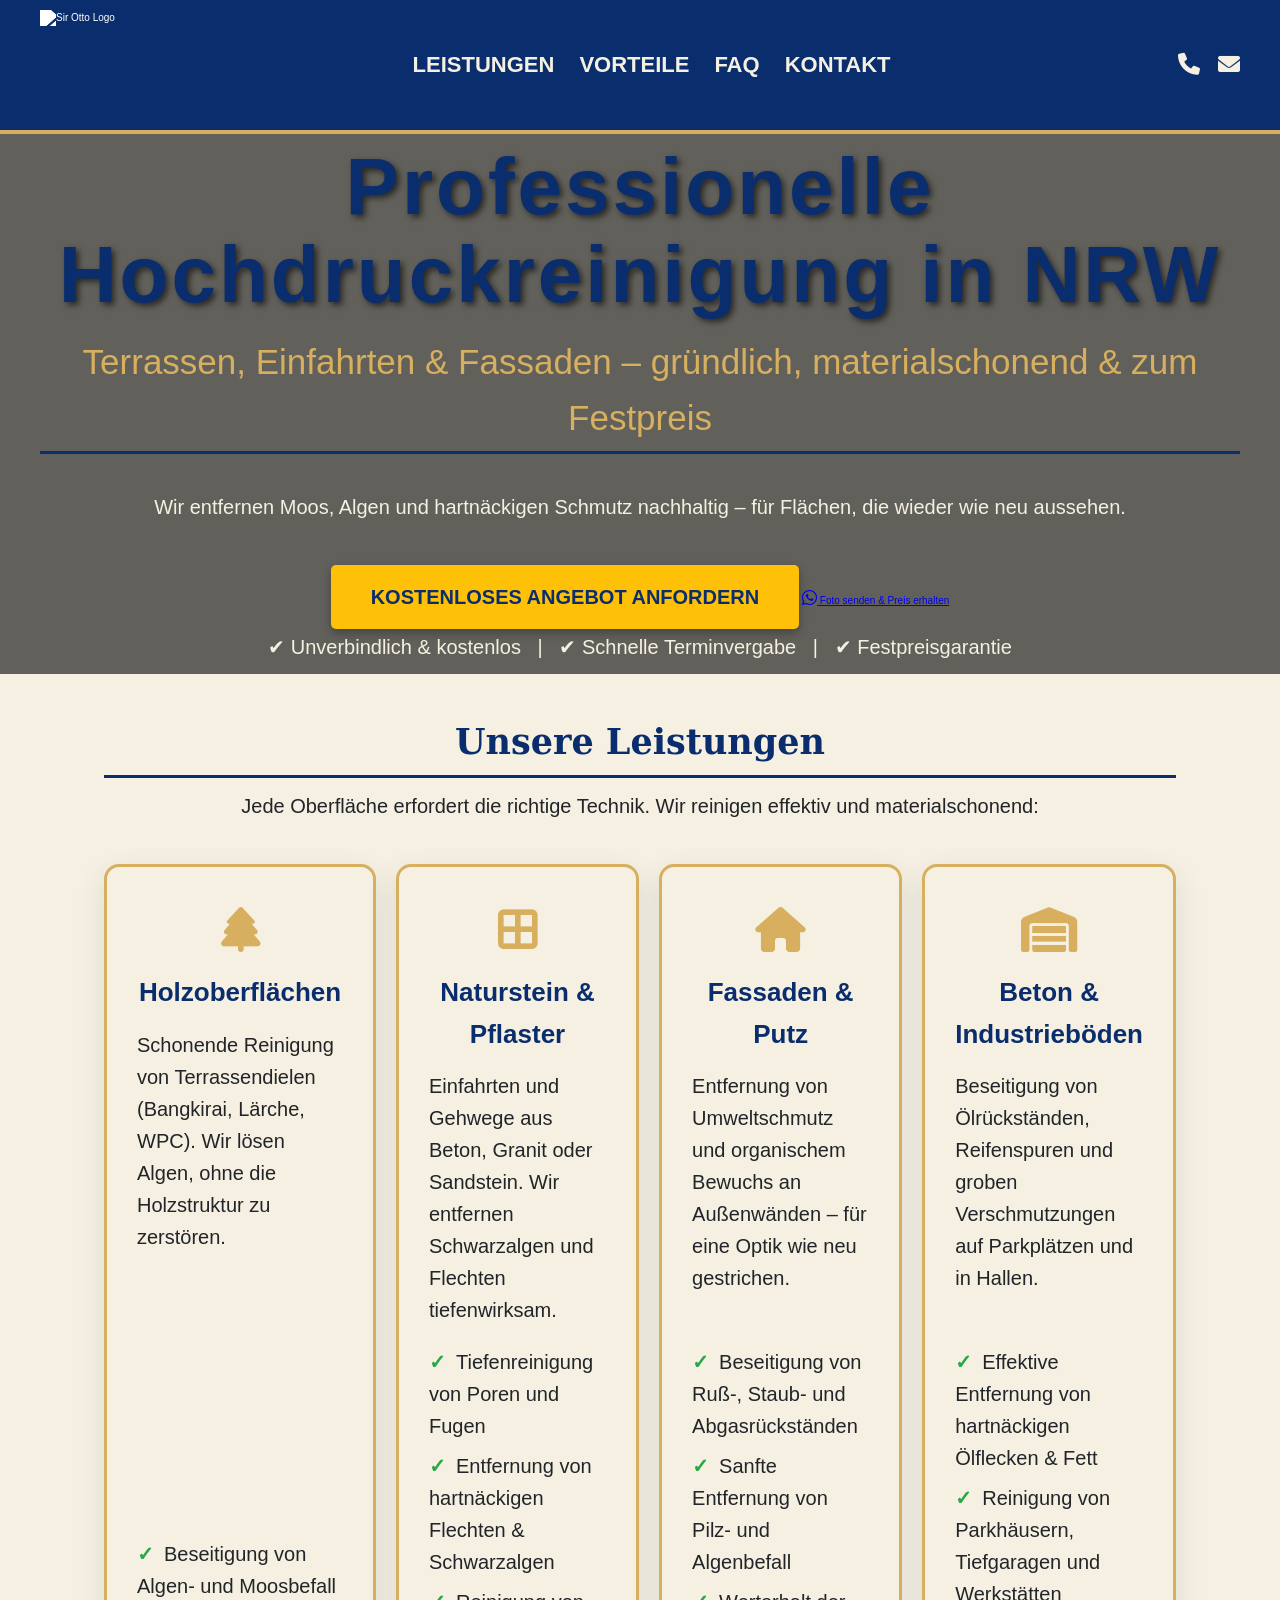
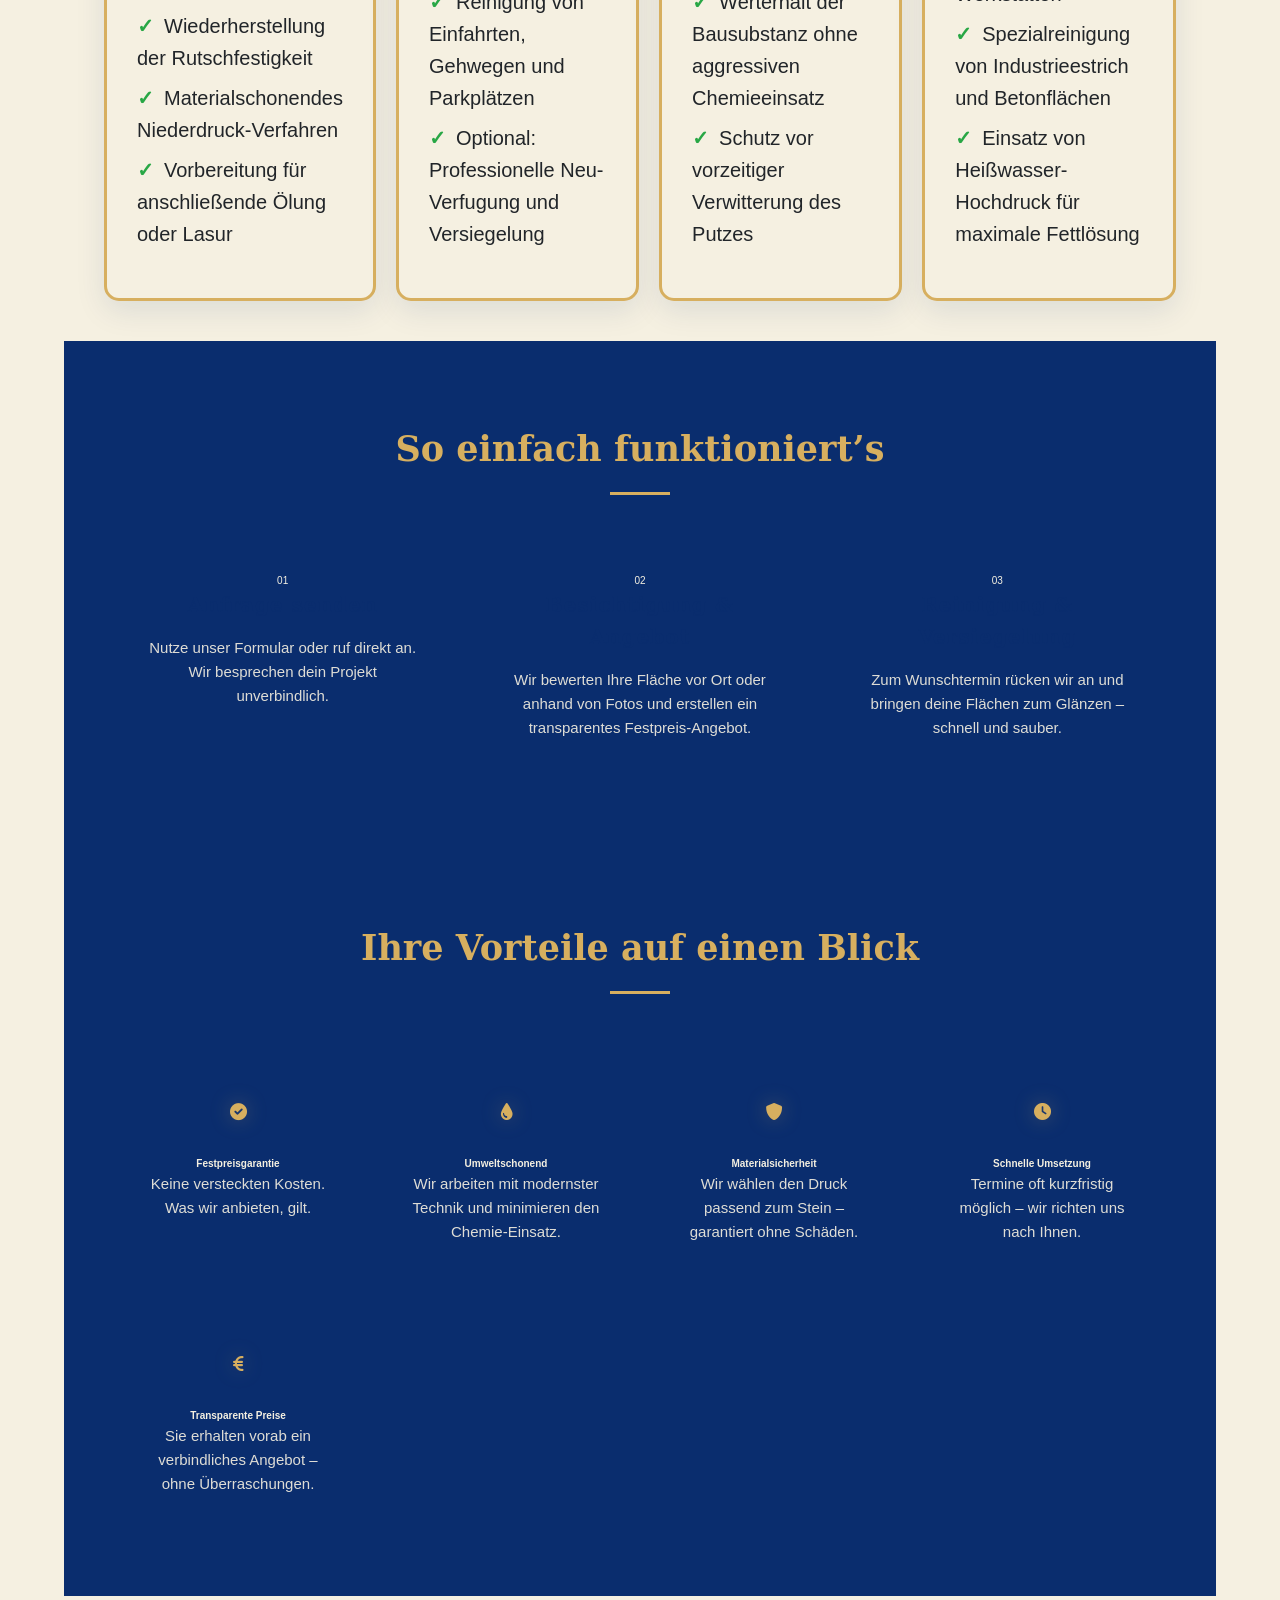
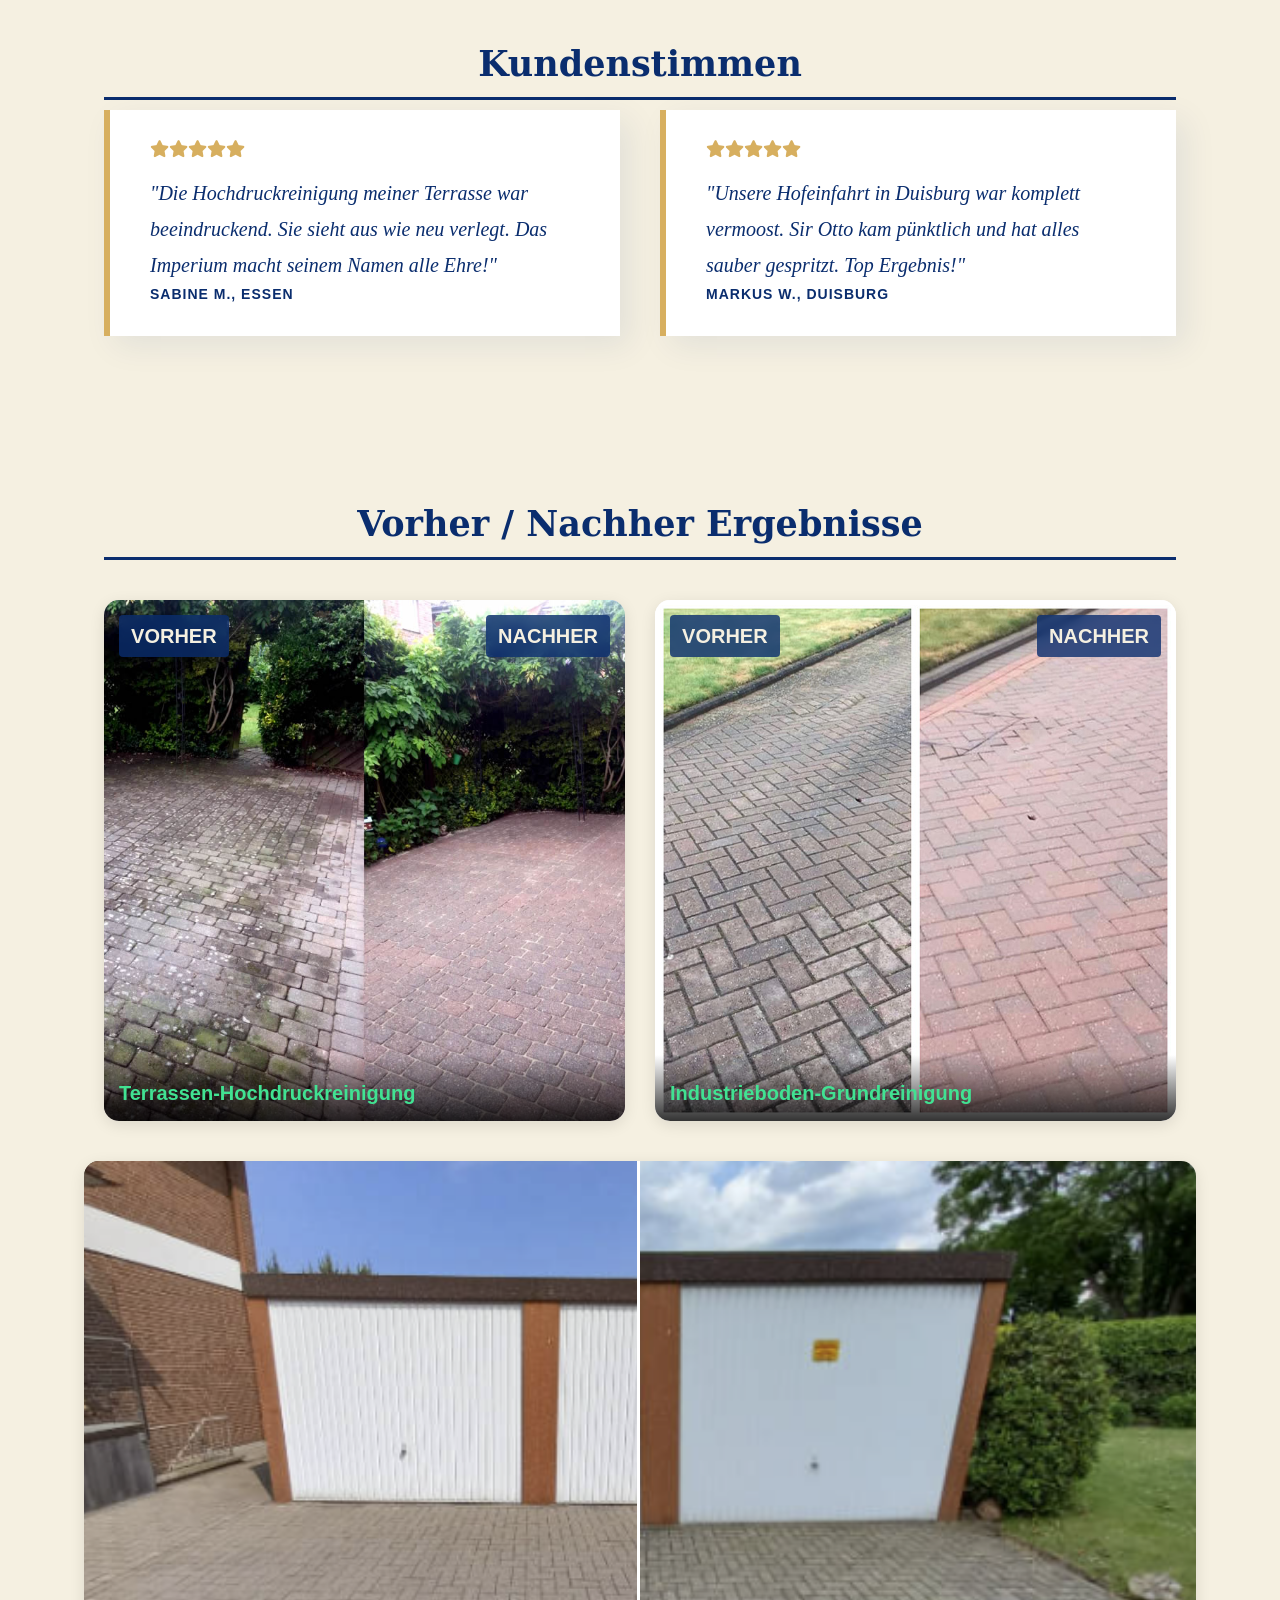
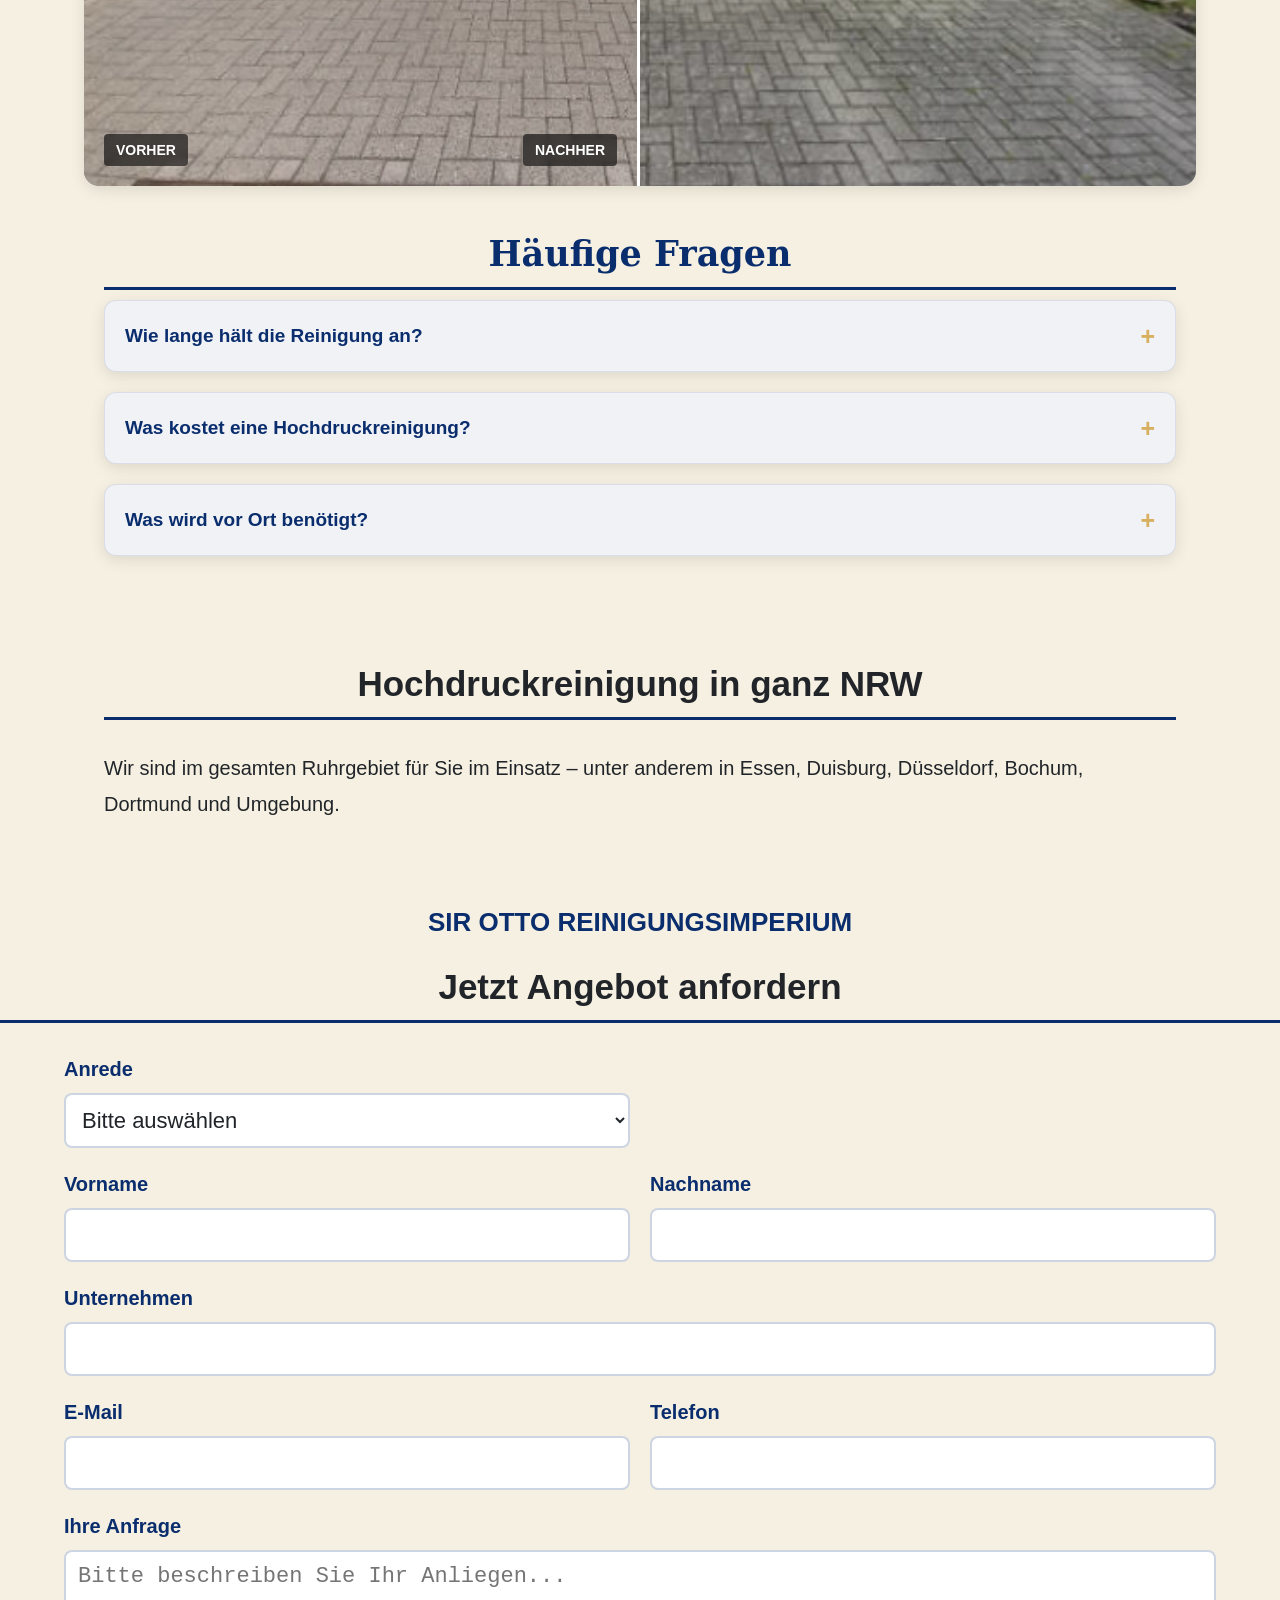
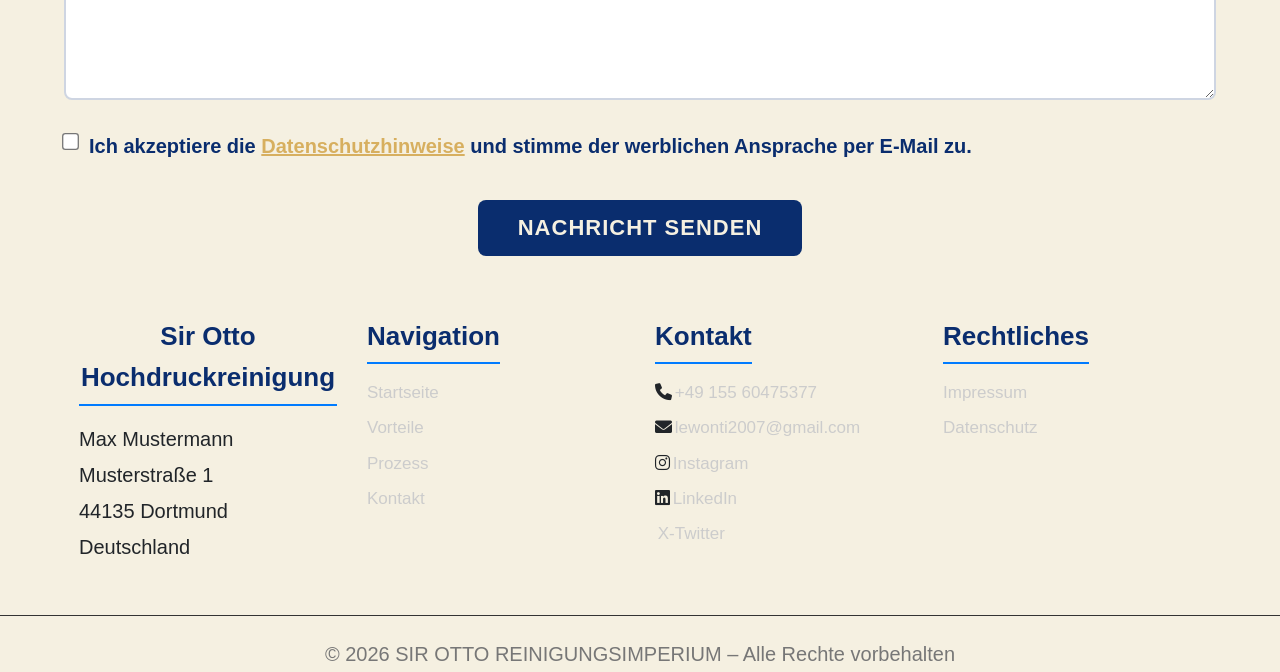
==== commit 85042c83: "Update print statement from 'Hello' to 'Goodbye'" ====
--- a/index.html
+++ b/index.html
@@ -247,7 +247,7 @@
                             <span>Vorher</span>
                             <span>Nachher</span>
                         </div>
-                        <img src="img/vorher-nacher.jpg" alt="Vorher Nachher Reinigung Terrasse">
+                        <img src="vorher-nacher.jpg" alt="Vorher Nachher Reinigung Terrasse">
                         <p>Terrassen-Hochdruckreinigung</p>
                     </div>
 
@@ -256,7 +256,7 @@
                             <span>Vorher</span>
                             <span>Nachher</span>
                         </div>
-                        <img src="img/vorher-nacher2.jpeg" alt="Vorher Nachher Reinigung Industrieboden">
+                        <img src="vorher-nacher2.jpeg" alt="Vorher Nachher Reinigung Industrieboden">
                         <p>Industrieboden-Grundreinigung</p>
                     </div>
                 </div>
@@ -266,10 +266,10 @@
         <section >
             <div class="slider-container section container">
                 <div class="slider-wrapper">
-                    <img src="img/vorher3.png" alt="Nachher - Sauber" class="slider-image image-after">
+                    <img src="vorher3.png" alt="Nachher - Sauber" class="slider-image image-after">
         
                     <div class="slider-image image-before" style="width: 50%;">
-                        <img src="img/nacher3.png" alt="Vorher - Dreckig">
+                        <img src="nacher3.png" alt="Vorher - Dreckig">
                         <span class="label label-before">Vorher</span>
                         <span class="label label-after">Nachher</span>
                     </div>
